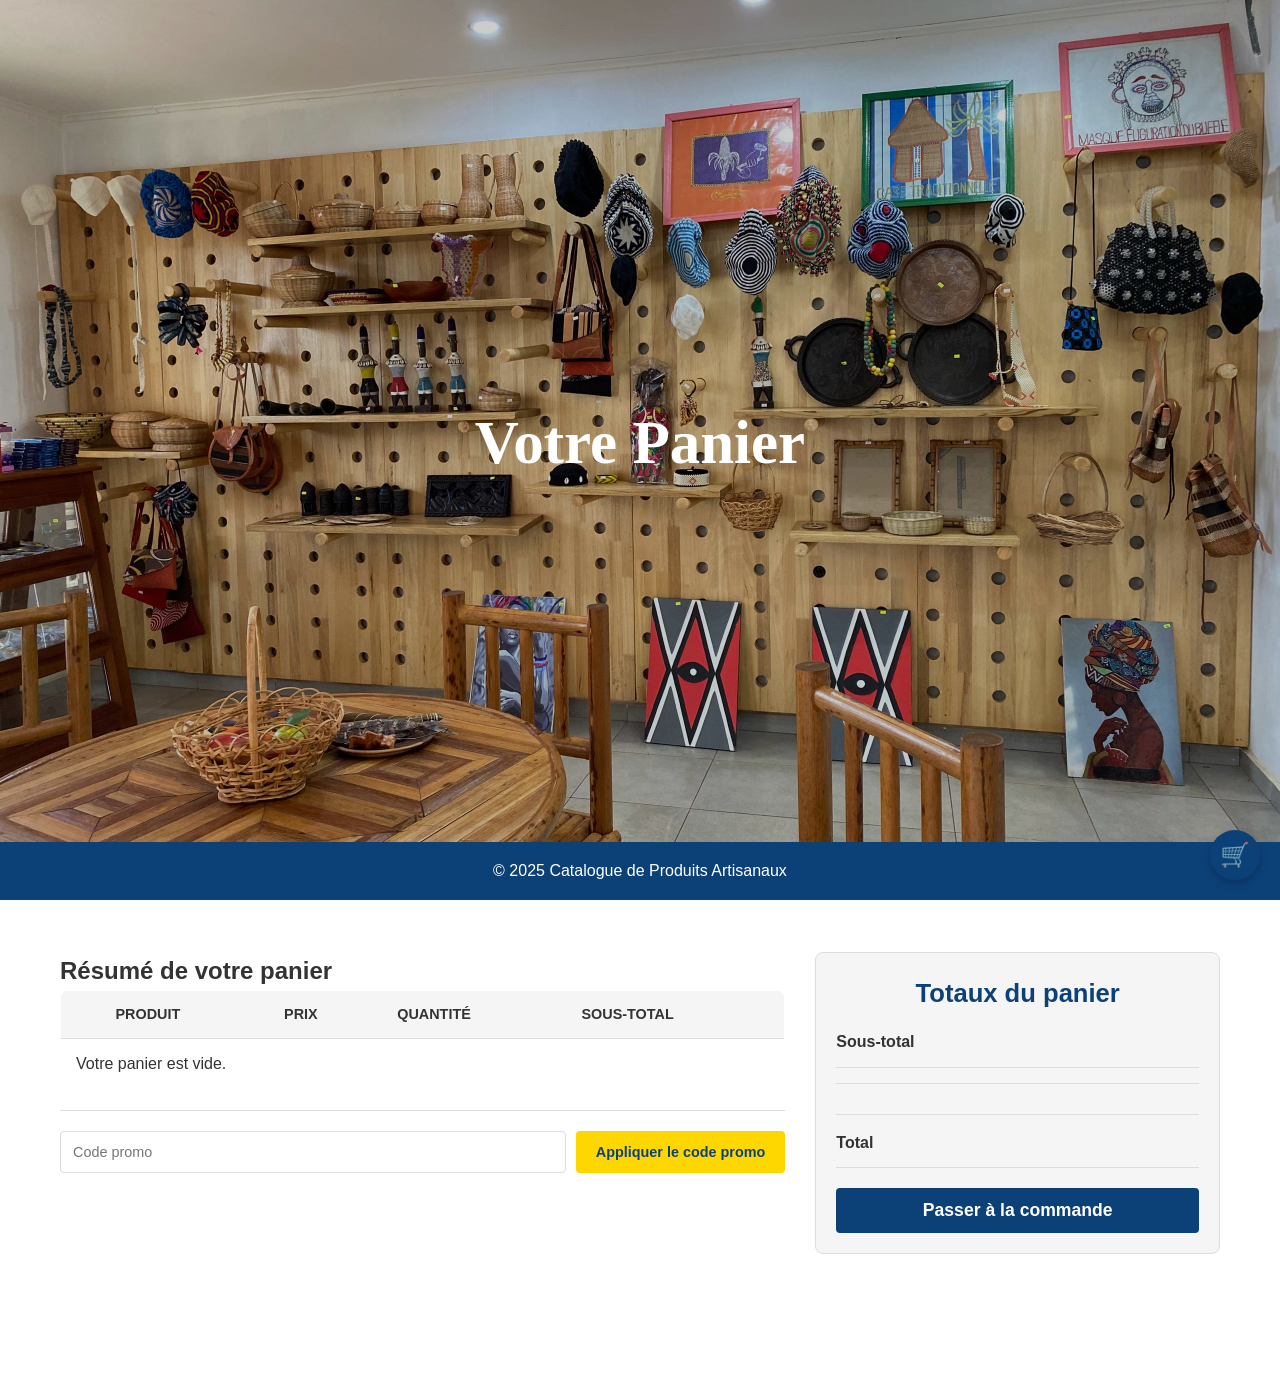
==== cart.html @ 7aca88b0 "panier done" ====
<!DOCTYPE html>
<html lang="fr">
<head>
    <meta charset="UTF-8">
    <meta name="viewport" content="width=device-width, initial-scale=1.0">
    <title>Mon Panier - Catalogue Artisanat</title>
    <link rel="stylesheet" href="styles.css">
</head>
<body>
    <header class="hero-section">
        <div class="hero-overlay"></div>
        <div class="hero-content">
            <h1>Votre Panier</h1>
        </div>
    </header>

    <main class="main-content-wrapper">
        <!-- Initial Cart View -->
        <section id="initial-cart-view" class="cart-page-container">
            <div class="cart-items-section">
                <h2>Résumé de votre panier</h2>
                <table class="cart-items-table">
                    <thead>
                        <tr>
                            <th></th> <!-- For remove button -->
                            <th>Produit</th>
                            <th>Prix</th>
                            <th>Quantité</th>
                            <th>Sous-total</th>
                        </tr>
                    </thead>
                    <tbody id="cart-items-body">
                        <!-- Cart items will be loaded here by JS -->
                    </tbody>
                </table>
                <div class="promo-code">
                    <input type="text" id="promo-code" placeholder="Code promo">
                    <button class="button">Appliquer le code promo</button>
                </div>
            </div>

            <div class="cart-totals-section">
                <h2>Totaux du panier</h2>
                <div class="cart-totals-content">
                    <div class="cart-subtotal">
                        <span>Sous-total</span>
                        <span id="cart-subtotal"></span>
                    </div>
                    <div class="cart-delivery-info">
                        <!-- Delivery cost will be shown here based on selection in the next step -->
                    </div>
                    <div class="cart-total-amount">
                        <span>Total</span>
                        <span id="cart-total-amount"></span>
                    </div>
                    <button class="button primary-button" id="checkout-button">Passer à la commande</button>
                </div>
            </div>
        </section>

        <!-- Checkout View (Initially Hidden) -->
        <section id="checkout-view" style="display: none;" class="checkout-page-container">
            <div class="checkout-left-column">
                 <section class="client-info-section">
                    <h2>Vos informations</h2>
                    <form id="client-info-form" novalidate>
                        <div class="form-group">
                            <label for="full-name">Nom complet:</label>
                            <input type="text" id="full-name" name="fullName" required 
                                   pattern="[A-Za-zÀ-ÿ\s-]+" 
                                   title="Veuillez entrer un nom valide (lettres, espaces et tirets uniquement)">
                        </div>
                        <div class="form-group">
                            <label for="email">Email:</label>
                            <input type="email" id="email" name="email" required
                                   pattern="[a-z0-9._%+-]+@[a-z0-9.-]+\.[a-z]{2,}$"
                                   title="Veuillez entrer une adresse email valide">
                        </div>
                        <div class="form-group">
                            <label for="phone">Téléphone:</label>
                            <input type="tel" id="phone" name="phone" required
                                   pattern="[0-9]{10}"
                                   title="Veuillez entrer un numéro de téléphone valide (10 chiffres)">
                        </div>
                        <div class="form-group">
                            <label for="address">Adresse de livraison:</label>
                            <textarea id="address" name="address" required
                                      minlength="10"
                                      title="Veuillez entrer une adresse complète"></textarea>
                        </div>
                       
                    </form>
                </section>

                <section class="delivery-payment-section">
                     <div class="delivery-method-section">
                         <h2>Mode de livraison</h2>
                         <div class="delivery-options" id="checkout-delivery-options">
                             <!-- Delivery options will be loaded here by JS -->
                         </div>
                     </div>

                     <div class="payment-method-section">
                         <h2>Mode de paiement</h2>
                          <div class="payment-options" id="checkout-payment-options">
                              <!-- Payment options will be loaded here by JS -->
                          </div>
                     </div>
                 </section>

                 <button type="submit" class="button primary-button" id="confirm-order-button">Procéder à la facturation</button>

            </div>

            <div class="checkout-right-column">
                <section class="order-summary-recap">
                    <h2>Récapitulatif de la commande</h2>
                    <div id="order-summary-items">
                        <!-- Cart items recap will be loaded here by JS -->
                    </div>
                     <div class="order-summary-totals">
                         <!-- Totals recap (Subtotal, Delivery, Total) will be loaded here by JS -->
                     </div>
                </section>
            </div>
        </section>
    </main>

    <div class="floating-cart">
        <span class="cart-icon">🛒</span>
    </div>

    <footer>
        <p>&copy; 2025 Catalogue de Produits Artisanaux</p>
    </footer>

    <script src="data.js"></script> <!-- Need product data to display details in cart -->
    <script src="cart-logic.js"></script> <!-- Core cart logic -->
    <script src="cart.js"></script> <!-- Page specific script -->
    <script>
        document.addEventListener('DOMContentLoaded', function() {
            const clientInfoForm = document.getElementById('client-info-form');
            const confirmOrderButton = document.getElementById('confirm-order-button');
            
            // Initially disable the confirm order button
            if (confirmOrderButton) {
                confirmOrderButton.disabled = true;
            }

            // Function to validate the form
            function validateForm() {
                const form = clientInfoForm;
                const inputs = form.querySelectorAll('input, textarea');
                let isValid = true;

                inputs.forEach(input => {
                    if (input.hasAttribute('required')) {
                        if (!input.value.trim()) {
                            isValid = false;
                            input.classList.add('invalid');
                        } else {
                            input.classList.remove('invalid');
                        }

                        // Check pattern if it exists
                        if (input.hasAttribute('pattern')) {
                            const pattern = new RegExp(input.getAttribute('pattern'));
                            if (!pattern.test(input.value)) {
                                isValid = false;
                                input.classList.add('invalid');
                            }
                        }

                        // Check minlength for textarea
                        if (input.tagName === 'TEXTAREA' && input.hasAttribute('minlength')) {
                            if (input.value.length < parseInt(input.getAttribute('minlength'))) {
                                isValid = false;
                                input.classList.add('invalid');
                            }
                        }
                    }
                });

                // Enable/disable confirm order button based on validation
                if (confirmOrderButton) {
                    confirmOrderButton.disabled = !isValid;
                }

                return isValid;
            }

            // Add input event listeners to all form fields
            const formInputs = clientInfoForm.querySelectorAll('input, textarea');
            formInputs.forEach(input => {
                input.addEventListener('input', validateForm);
                input.addEventListener('blur', validateForm);
            });

            // Handle form submission
            clientInfoForm.addEventListener('submit', function(e) {
                e.preventDefault();
                
                if (validateForm()) {
                    // Store form data in localStorage or proceed with payment
                    const formData = new FormData(clientInfoForm);
                    const formDataObj = {};
                    formData.forEach((value, key) => {
                        formDataObj[key] = value;
                    });
                    localStorage.setItem('clientInfo', JSON.stringify(formDataObj));
                    
                    // Enable the confirm order button
                    if (confirmOrderButton) {
                        confirmOrderButton.disabled = false;
                    }
                    
                    // Scroll to payment section
                    document.querySelector('.delivery-payment-section').scrollIntoView({ 
                        behavior: 'smooth' 
                    });
                } else {
                    alert('Veuillez remplir correctement tous les champs requis.');
                }
            });
        });
    </script>
</body>
</html>
---- styles.css ----
:root {
    --primary-color: #0C4178;
    --accent-color: #FFD700;
    --text-color: #333;
    --background-color: #fff;
    --light-grey: #f5f5f5;
    --border-color: #ddd;
    --card-padding: 10px;
    --sidebar-width: 250px;
}

* {
    margin: 0;
    padding: 0;
    box-sizing: border-box;
}

body {
    font-family: Arial, sans-serif;
    line-height: 1.6;
    color: var(--text-color);
    background-color: var(--background-color);
    padding-bottom: 80px; /* More space for the floating cart */
}

header {
    background-color: var(--primary-color);
    color: white;
    padding: 1rem;
    text-align: center;
}

nav ul {
    list-style: none;
    padding: 1rem 0;
}

nav ul li a {
    color: white;
    text-decoration: none;
    padding: 0.5rem 1rem;
    border-radius: 4px;
}

nav ul li a.active {
    background-color: var(--accent-color);
    color: var(--primary-color);
}

.hero-section {
    position: relative;
    height: 100vh; /* Adjust as needed */
    background: url('images/WhatsApp Image 2025-06-03 à 16.12.06_a63fba05.jpg') no-repeat center center/cover;
    color: white;
    text-align: center;
    display: flex;
    flex-direction: column;
    justify-content: center;
    align-items: center;
    
}

.hero-overlay {
    position: absolute;
    top: 0;
    left: 0;
    width: 100%;
    height: 100%;
    background-color: rgba(0, 0, 0, 0.2); /* Dark overlay */
}

.hero-content {
    position: relative;
    z-index: 1;
}

.hero-content h1 {
    font-family: Fredoka;
    font-weight: 700;
    font-size: 61px;
    line-height: 61px;
    margin-bottom: 1rem;
}

.section-title {
    text-align: center;
    font-size: 61px;
    font-weight: 400;
    font-family: Fredoka;
    text-transform: normal;
    margin-bottom: 30px;
    color: black;
    position: relative;
    line-height: 61px;
}

.title_bold {
    position: relative;
    display: inline-block;
    font-weight: 700 !important;
}
.main-content-wrapper {
    display: flex;
    max-width: 1400px; /* Increased max-width */
    margin: 0 auto;
    padding: 0 20px; /* Add some horizontal padding */
}
.sidebar {
    width: var(--sidebar-width);
    flex-shrink: 0;
    padding: 2rem 0;
    border-right: 1px solid var(--border-color); /* Separator line */
}

.sidebar-nav h2 {
    color: var(--primary-color);
    margin-top: 0;
    padding: 0 20px; /* Match main content padding */
}

.sidebar-nav ul {
    list-style: none;
    padding: 0;
}

.sidebar-nav li a {
    display: block;
    padding: 10px 20px; /* Padding for clickable area */
    text-decoration: none;
    color: var(--text-color);
    transition: background-color 0.2s, color 0.2s;
}

.sidebar-nav li a:hover {
    background-color: var(--light-grey);
}

.sidebar-nav li a.active {
     background-color: var(--primary-color);
     color: white;
     font-weight: bold;
}

.sidebar-nav ul ul {
    padding-left: 20px; /* Indent subcategories */
    border-left: 2px solid var(--accent-color); /* Accent color for subcategories */
    margin-top: 5px;
    margin-bottom: 5px;
}

.sidebar-nav ul ul li a {
    padding: 8px 15px; /* Adjusted padding for subcategories */
    font-size: 0.9rem;
}

.sidebar-nav ul ul li a:hover {
     background-color: var(--accent-color);
     color: var(--primary-color);
}

.sidebar-nav ul ul li a.active {
    background-color: var(--accent-color);
    color: var(--primary-color);
    font-weight: bold;
}

.main-product-area {
    flex-grow: 1;
    padding-left: 2rem; /* Space between sidebar and content */
}

.description-section {
    text-align: center;
    padding: 2rem 0; /* Adjusted padding */
    background-color: var(--light-grey);
    margin-bottom: 2rem; /* Space below description */
}

.products-section {
    padding: 0; /* Remove padding, handled by main-product-area */
    max-width: none; /* Remove max-width */
    margin: 0; /* Remove margin */
}

.product-list {
    display: grid;
    grid-template-columns: repeat(auto-fill, minmax(220px, 1fr)); /* Adjusted min width and gap */
    gap: 15px; /* Reduced gap */
    list-style: none;
    padding: 0;
}

.product-card {
    background-color: white;
    border: 1px solid var(--border-color); /* Add a subtle border */
    border-radius: 4px; /* Slightly smaller border-radius */
    box-shadow: 0 1px 3px rgba(0,0,0,0.05); /* More subtle shadow */
    overflow: hidden;
    display: flex;
    flex-direction: column;
    transition: transform 0.3s ease-in-out, box-shadow 0.3s ease-in-out; /* Smooth transition for hover */
    cursor: pointer; /* Indicate it's clickable */
}

.product-card:hover {
    transform: translateY(-5px); /* Lift effect */
    box-shadow: 0 5px 15px rgba(0,0,0,0.1); /* More prominent shadow on hover */
}

.product-card img {
    width: 100%;
    height: 250px; /* Slightly taller images */
    object-fit: cover; /* Cover the area */
    border-bottom: 1px solid var(--border-color); /* Separator line below image */
}

.product-card-content {
    padding: var(--card-padding);
    flex-grow: 1;
    display: flex;
    flex-direction: column;
}

.product-card-content h3 {
    margin-top: 0;
    margin-bottom: 5px; /* Reduced space below title */
    color: var(--text-color); /* Product name color */
    font-size: 1rem; /* Slightly smaller title font size */
    font-weight: normal; /* Normal font weight for title */
}

.product-card-actions {
    display: flex;
    justify-content: space-between; /* Distribute space */
    align-items: center;
    margin-top: auto; /* Push actions to the bottom */
    padding-top: var(--card-padding); /* Space above actions */
     border-top: 1px solid var(--border-color); /* Separator line above actions */
}

.product-price {
    background-color: var(--primary-color);
    color: white;
    border-radius: 50%;
    width: 50px; /* Size of the circle */
    height: 50px; /* Size of the circle */
    display: flex;
    justify-content: center;
    align-items: center;
    font-weight: bold;
    font-size: 0.8rem; /* Font size inside circle */
    flex-shrink: 0; /* Prevent shrinking */
}

.product-price span {
    text-align: center;
    padding: 5px; /* Padding inside the circle */
}

.button {
    background-color: var(--accent-color);
    color: var(--primary-color);
    border: none;
    padding: 0.6rem 1rem; /* Adjusted padding */
    border-radius: 4px;
    cursor: pointer;
    font-weight: bold;
    transition: background-color 0.2s;
    font-size: 0.9rem; /* Adjusted font size */
}

.button:hover {
    background-color: #e6c200; /* A specific hover color for yellow */
}

.view-more-link {
    text-decoration: none;
    color: var(--primary-color);
    font-weight: bold;
    transition: color 0.2s;
    font-size: 0.9rem; /* Adjusted font size */
}

.view-more-link:hover {
    color: #083358; /* A specific hover color for blue */
}

.floating-cart {
    position: fixed; /* Use fixed positioning for the floating element */
    bottom: 20px;
    right: 20px;
    background-color: var(--accent-color);
    color: var(--primary-color);
    width: 60px;
    height: 60px;
    border-radius: 50%;
    display: flex;
    justify-content: center;
    align-items: center;
    font-size: 1.8rem;
    box-shadow: 0 4px 8px rgba(0,0,0,0.2);
    cursor: pointer;
    transition: background-color 0.3s ease;
    z-index: 1000;
    position: relative; /* Set to relative positioning for the badge\'s absolute positioning */
}

.floating-cart::after {
    content: attr(data-items); /* Display the number of items */
    position: absolute;
    top: -5px; /* Adjust position as needed */
    right: -5px; /* Adjust position as needed */
    background-color: red; /* Badge background color */
    color: white; /* Badge text color */
    border-radius: 50%;
    padding: 5px 8px; /* Adjust padding as needed */
    font-size: 0.8rem;
    font-weight: bold;
    display: none; /* Hide by default */
    transition: transform 0.3s ease-in-out, opacity 0.3s ease-in-out;
    transform: scale(0.8); /* Start smaller */
    opacity: 0; /* Start invisible */
    text-align: center;
    line-height: 1; /* Adjust line height for vertical centering if needed */
    min-width: 20px; /* Ensure minimum width for single digits */
}

.floating-cart.has-items::after {
    display: block; /* Show when cart has items */
    transform: scale(1); /* Scale to normal size */
    opacity: 1; /* Make visible */
}

@keyframes pulse {
    0% { transform: scale(1); }
    50% { transform: scale(1.1); }
    100% { transform: scale(1); }
}

.floating-cart.bounce {
    animation: pulse 0.5s ease;
}

.floating-cart {
    position: fixed;
    bottom: 20px;
    right: 20px;
    background-color: var(--primary-color);
    color: white; /* Icon color */
    width: 50px; /* Size of the icon container */
    height: 50px; /* Size of the icon container */
    border-radius: 50%; /* Make it round */
    display: flex;
    justify-content: center;
    align-items: center;
    box-shadow: 0 4px 8px rgba(0,0,0,0.2);
    cursor: pointer;
    z-index: 1000;
    font-size: 1.5rem; /* Icon size */
    transition: transform 0.3s ease-in-out, box-shadow 0.3s ease-in-out;
     /* Shining effect - adjust as needed */
    animation: pulse 2s infinite;
}

.floating-cart:hover {
    transform: scale(1.1); /* Slightly enlarge on hover */
    box-shadow: 0 6px 12px rgba(0,0,0,0.3);
}

@keyframes pulse {
    0% { box-shadow: 0 0 0 0 rgba(12, 65, 120, 0.4); }
    70% { box-shadow: 0 0 0 15px rgba(12, 65, 120, 0); }
    100% { box-shadow: 0 0 0 0 rgba(12, 65, 120, 0); }
}

footer {
    background-color: var(--primary-color);
    color: white;
    text-align: center;
    padding: 1rem;
    position: fixed;
    bottom: 0;
    width: 100%;
    z-index: 500;
}

.product-preview {
    display: flex;
    align-items: center;
    gap: 1rem;
}

.product-preview img {
    border-radius: 4px;
    box-shadow: 0 2px 4px rgba(0,0,0,0.1);
}

.product-info-preview {
    flex: 1;
}

.product-info-preview h3 {
    margin: 0;
    color: var(--primary-color);
}

.product-info-preview p {
    margin: 0.5rem 0 0;
}

.product-image {
    background-color: #f5f5f5;
    padding: 1rem;
    border-radius: 8px;
    display: flex;
    align-items: center;
    justify-content: center;
}

.product-image img {
    border-radius: 4px;
    box-shadow: 0 2px 4px rgba(0,0,0,0.1);
} 
/* --- Cart Page Styles --- */
.cart-page-container {
    display: flex;
    flex-wrap: wrap; /* Allow wrapping on smaller screens */
    gap: 2rem; /* Space between sections */
    padding: 2rem 0;
}

.cart-items-section {
    flex: 2; /* Take up more space */
    min-width: 300px; /* Ensure it doesn't get too small */
}

.cart-items-table {
    width: 100%;
    border-collapse: collapse; /* Remove space between borders */
    margin-bottom: 1rem; /* Space below the table */
}

.cart-items-table th,
.cart-items-table td {
    border-bottom: 1px solid var(--border-color); /* Separator line */
    padding: 10px;
    text-align: left;
}

.cart-items-table th {
    background-color: var(--light-grey);
    font-weight: bold;
}

.cart-item-info {
    display: flex;
    align-items: center;
}

.cart-item-image {
    width: 50px; /* Adjust size as needed */
    height: 50px; /* Adjust size as needed */
    object-fit: cover;
    margin-right: 10px;
    border-radius: 4px; /* Optional: subtle border-radius */
}

.quantity-selector {
    width: 50px; /* Adjust width as needed */
    padding: 5px;
    text-align: center;
    border: 1px solid var(--border-color);
    border-radius: 4px;
}

.remove-item-button {
    background-color: transparent; /* No background */
    border: none;
    color: red; /* Red color for close icon */
    font-size: 1.2rem; /* Adjust size */
    cursor: pointer;
    padding: 0;
    margin: 0;
    transition: color 0.2s ease;
}

.remove-item-button:hover {
    color: darkred;
}

.promo-code {
    display: flex;
    gap: 10px;
    margin-top: 1rem;
}

.promo-code input[type="text"] {
    flex-grow: 1;
    padding: 10px;
    border: 1px solid var(--border-color);
    border-radius: 4px;
}

.promo-code .button {
    /* Styles from existing button class */
    padding: 10px 15px;
}

.cart-totals-section {
    flex: 1; /* Take up less space than items */
    min-width: 250px; /* Ensure it has a minimum width */
    border: 1px solid var(--border-color);
    border-radius: 4px;
    padding: 1.5rem;
    background-color: var(--light-grey);
}

.cart-totals-section h2 {
    margin-top: 0;
    margin-bottom: 1rem;
    color: var(--primary-color);
    font-size: 1.5rem; /* Adjust font size */
}

.cart-totals-content > div {
    display: flex;
    justify-content: space-between;
    margin-bottom: 10px; /* Space between lines */
}

.cart-totals-content span {
    font-weight: bold;
}

.cart-delivery-info {
    font-size: 0.9rem; /* Smaller font size for delivery details */
    color: #555; /* Slightly muted color */
    margin-top: 15px; /* Space above delivery info */
    padding-top: 15px; /* Space below the line */
    border-top: 1px solid var(--border-color); /* Separator line */
    flex-direction: column; /* Stack delivery lines */
}

.cart-total-amount {
    font-size: 1.2rem; /* Larger font size for total */
    margin-top: 15px; /* Space above total */
    padding-top: 15px; /* Space below the line */
    border-top: 1px solid var(--border-color); /* Separator line */
}

.cart-totals-section .primary-button {
    display: block; /* Make button full width */
    width: 100%;
    margin-top: 1.5rem; /* Space above the button */
    text-align: center;
    /* Inherits other button styles */
}
/* --- Cart Page Layout --- */
.main-content-wrapper {
    max-width: 1200px; /* Adjust max-width for better spacing */
    margin: 20px auto; /* Center the content and add vertical margin */
    padding: 0 20px;
    display: flex;
    flex-wrap: wrap;
    gap: 30px; /* Increase space between sections */
}

.cart-page-container {
    display: flex;
    flex-wrap: wrap;
    gap: 30px; /* Space between cart items and totals */
    width: 100%; /* Ensure container takes full width */
}


.cart-items-section {
    flex: 2; /* Cart items section takes up more space */
    min-width: 300px; /* Ensure responsiveness */
}

.cart-totals-section {
    flex: 1; /* Cart totals section takes up less space */
    min-width: 280px; /* Ensure responsiveness */
    border: 1px solid var(--border-color);
    border-radius: 8px; /* Slightly more rounded corners */
    padding: 20px; /* More padding inside the box */
    background-color: var(--light-grey); /* Light background */
    height: fit-content; /* Adjust height to content */
}

/* --- Cart Items Table --- */
.cart-items-table {
    width: 100%;
    border-collapse: collapse;
    margin-bottom: 20px; /* More space below the table */
    border: 1px solid var(--border-color); /* Add border around the table */
    border-radius: 8px;
    overflow: hidden; /* Hide overflow for rounded corners */
}

.cart-items-table thead {
    background-color: #f0f0f0; /* Slightly darker header background */
}

.cart-items-table th,
.cart-items-table td {
    padding: 12px 15px; /* More padding */
    text-align: left;
    border-bottom: 1px solid var(--border-color);
}

.cart-items-table th:first-child {
    width: 40px; /* Adjust width for remove button column */
    padding-left: 15px;
    padding-right: 0;
}

.cart-items-table td:first-child {
     padding-left: 15px;
     padding-right: 0;
}


.cart-items-table th {
    font-weight: bold;
    color: var(--text-color);
    font-size: 0.9rem;
    text-transform: uppercase;
}

.cart-items-table tbody tr:last-child td {
    border-bottom: none; /* No border for the last row */
}

.cart-item-info {
    display: flex;
    align-items: center;
    gap: 15px; /* Space between image and text */
}

.cart-item-image {
    width: 40px; /* Larger image */
    height: 40px; /* Larger image */
    object-fit: cover;
    margin-right: 10px;
    border-radius: 4px;
}

.cart-item-info h3 {
    margin: 0 0 5px 0; /* Adjust margin */
    font-size: 1rem;
    color: var(--primary-color);
}

.cart-item-info p {
    margin: 0;
    font-size: 0.85rem;
    color: #555;
}

.quantity-selector {
    width: 60px; /* Wider input */
    padding: 8px; /* More padding */
    text-align: center;
    border: 1px solid var(--border-color);
    border-radius: 4px;
    font-size: 0.9rem;
}

.remove-item-button {
    background-color: transparent;
    border: none;
    color: red;
    font-size: 1.5rem; /* Larger icon */
    cursor: pointer;
    padding: 0;
    margin: 0;
    transition: color 0.2s ease;
    line-height: 1; /* Center the 'x' vertically */
}

.remove-item-button:hover {
    color: darkred;
}

.promo-code {
    display: flex;
    gap: 10px;
    margin-top: 20px; /* More space above */
    padding-top: 20px; /* Space below the line */
    border-top: 1px solid var(--border-color); /* Separator line */
}

.promo-code input[type="text"] {
    flex-grow: 1;
    padding: 12px; /* More padding */
    border: 1px solid var(--border-color);
    border-radius: 4px;
    font-size: 0.9rem;
}

.promo-code .button {
    background-color: var(--accent-color);
    color: var(--primary-color);
    border: none;
    border-radius: 4px;
    padding: 12px 20px; /* More padding */
    cursor: pointer;
    font-size: 0.9rem;
    font-weight: bold;
    transition: background-color 0.3s ease;
}

.promo-code .button:hover {
    background-color: darken(var(--accent-color), 10%); /* Darken on hover - requires a preprocessor or replace with a specific color */
    /* Using a specific color for standard CSS */
     background-color: #e6c300;
}


/* --- Cart Totals Section --- */
.cart-totals-section h2 {
    margin-top: 0;
    margin-bottom: 15px; /* Space below title */
    color: var(--primary-color);
    font-size: 1.6rem; /* Slightly larger title */
    text-align: center; /* Center the title */
}

.cart-totals-content > div {
    display: flex;
    justify-content: space-between;
    margin-bottom: 12px; /* Space between lines */
    font-size: 1rem;
}

.cart-subtotal span:last-child,
.cart-total-amount span:last-child {
    font-weight: normal; /* Make the amount normal weight */
    color: var(--text-color);
}

.cart-subtotal,
.cart-total-amount {
     padding-bottom: 12px;
     border-bottom: 1px solid var(--border-color);
}

.cart-delivery-info {
    font-size: 0.95rem;
    color: #555;
    margin-top: 15px;
    padding-top: 15px;
    border-top: 1px solid var(--border-color);
    flex-direction: column;
    gap: 8px; /* Space between delivery lines */
}

.cart-total-amount {
    font-size: 1.3rem; /* Larger font size for total */
    font-weight: bold;
    margin-top: 15px;
    padding-top: 15px;
    border-top: 1px solid var(--border-color);
}

.cart-totals-section .primary-button {
    display: block;
    width: 100%;
    margin-top: 20px; /* Space above the button */
    padding: 12px; /* More padding */
    background-color: var(--primary-color);
    color: white;
    border: none;
    border-radius: 4px;
    cursor: pointer;
    font-size: 1.1rem;
    font-weight: bold;
    transition: background-color 0.3s ease;
    text-align: center;
    text-decoration: none; /* Ensure no underline if it's an <a> tag */
}

.cart-totals-section .primary-button:hover {
    background-color: darken(var(--primary-color), 10%); /* Requires a preprocessor or replace with a specific color */
    /* Using a specific color for standard CSS */
    background-color: #092f5a;
}

.order-summary-items ul {
    list-style: none;
    padding: 0;
}

.recap-item{
    border-bottom: 1px solid var(--border-color);
    border-radius: 25px;
    padding: 10px;
}

.recap-item-info{
    display: flex;
    align-items: center;
    gap: 10px;

    border-radius: 25px;
    padding: 10px;
}

.recap-item-image{
    width: 40px;
    height: 40px;
    object-fit: cover;
}
/* --- Responsive Adjustments --- */
@media (max-width: 768px) {
    .main-content-wrapper {
        flex-direction: column;
        padding: 0 10px;
    }

    .cart-page-container {
         flex-direction: column;
    }

    .cart-items-section,
    .cart-totals-section {
        flex: none; /* Remove flex grow */
        width: 100%; /* Full width on small screens */
        min-width: 0;
    }

    .cart-items-table th,
    .cart-items-table td {
        padding: 8px; /* Reduce padding on smaller screens */
        font-size: 0.9rem;
    }

     .cart-item-image {
        width: 40px;
        height: 40px;
     }

     .cart-item-info h3 {
         font-size: 0.9rem;
     }
}

.main-content-wrapper {
    max-width: 1200px; /* Adjust max-width for better spacing */
    margin: 20px auto; /* Center the content and add vertical margin */
    padding: 0 20px;
    display: flex;
    flex-wrap: wrap;
    gap: 30px; /* Increase space between sections */
}

.cart-page-container {
    display: flex;
    flex-wrap: wrap;
    gap: 30px; /* Space between cart items and totals */
    width: 100%; /* Ensure container takes full width */
}


.cart-items-section {
    flex: 2; /* Cart items section takes up more space */
    min-width: 300px; /* Ensure responsiveness */
}

.cart-totals-section {
    flex: 1; /* Cart totals section takes up less space */
    min-width: 280px; /* Ensure responsiveness */
    border: 1px solid var(--border-color);
    border-radius: 8px; /* Slightly more rounded corners */
    padding: 20px; /* More padding inside the box */
    background-color: var(--light-grey); /* Light background */
    height: fit-content; /* Adjust height to content */
}

/* --- Cart Items Table --- */
.cart-items-table {
    width: 100%;
    border-collapse: collapse;
    margin-bottom: 20px; /* More space below the table */
    border: 1px solid var(--border-color); /* Add border around the table */
    border-radius: 8px;
    overflow: hidden; /* Hide overflow for rounded corners */
}

.cart-items-table thead {
    background-color: #f0f0f0; /* Slightly darker header background */
}

.cart-items-table th,
.cart-items-table td {
    padding: 12px 15px; /* More padding */
    text-align: left;
    border-bottom: 1px solid var(--border-color);
}

.cart-items-table th:first-child {
    width: 40px; /* Adjust width for remove button column */
    padding-left: 15px;
    padding-right: 0;
}

.cart-items-table td:first-child {
     padding-left: 15px;
     padding-right: 0;
}


.cart-items-table th {
    font-weight: bold;
    color: var(--text-color);
    font-size: 0.9rem;
    text-transform: uppercase;
}

.cart-items-table tbody tr:last-child td {
    border-bottom: none; /* No border for the last row */
}

.cart-item-info {
    display: flex; /* Use flexbox to align image and text */
    align-items: center; /* Vertically center items */
    gap: 15px; /* Space between image and text */
}

.cart-item-image {
    width: 60px; /* Control image width */
    height: 60px; /* Control image height */
    object-fit: cover; /* Crop image to fit */
    border-radius: 4px; /* Optional: subtle border-radius */
    flex-shrink: 0; /* Prevent image from shrinking */
}

.cart-item-info > div {
    flex-grow: 1; /* Allow text content to take available space */
}


.quantity-selector {
    width: 60px; /* Wider input */
    padding: 8px; /* More padding */
    text-align: center;
    border: 1px solid var(--border-color);
    border-radius: 4px;
    font-size: 0.9rem;
}

.remove-item-button {
    background-color: transparent;
    border: none;
    color: red;
    font-size: 1.5rem; /* Larger icon */
    cursor: pointer;
    padding: 0;
    margin: 0;
    transition: color 0.2s ease;
    line-height: 1; /* Center the 'x' vertically */
}

.remove-item-button:hover {
    color: darkred;
}

.promo-code {
    display: flex;
    gap: 10px;
    margin-top: 20px; /* More space above */
    padding-top: 20px; /* Space below the line */
    border-top: 1px solid var(--border-color); /* Separator line */
}

.promo-code input[type="text"] {
    flex-grow: 1;
    padding: 12px; /* More padding */
    border: 1px solid var(--border-color);
    border-radius: 4px;
    font-size: 0.9rem;
}

.promo-code .button {
    background-color: var(--accent-color);
    color: var(--primary-color);
    border: none;
    border-radius: 4px;
    padding: 12px 20px; /* More padding */
    cursor: pointer;
    font-size: 0.9rem;
    font-weight: bold;
    transition: background-color 0.3s ease;
}

.promo-code .button:hover {
    /* Using a specific color for standard CSS */
     background-color: #e6c300;
}


/* --- Cart Totals Section --- */
.cart-totals-section h2 {
    margin-top: 0;
    margin-bottom: 15px; /* Space below title */
    color: var(--primary-color);
    font-size: 1.6rem; /* Slightly larger title */
    text-align: center; /* Center the title */
}

.cart-totals-content > div {
    display: flex;
    justify-content: space-between;
    margin-bottom: 12px; /* Space between lines */
    font-size: 1rem;
}

.cart-subtotal span:last-child,
.cart-total-amount span:last-child {
    font-weight: normal; /* Make the amount normal weight */
    color: var(--text-color);
}

.cart-subtotal,
.cart-total-amount {
     padding-bottom: 12px;
     border-bottom: 1px solid var(--border-color);
}

.cart-delivery-info {
    font-size: 0.95rem;
    color: #555;
    margin-top: 15px;
    padding-top: 15px;
    border-top: 1px solid var(--border-color);
    flex-direction: column;
    gap: 8px; /* Space between delivery lines */
}

.cart-total-amount {
    font-size: 1.3rem; /* Larger font size for total */
    font-weight: bold;
    margin-top: 15px;
    padding-top: 15px;
    border-top: 1px solid var(--border-color);
}

.cart-totals-section .primary-button {
    display: block;
    width: 100%;
    margin-top: 20px; /* Space above the button */
    padding: 12px; /* More padding */
    background-color: var(--primary-color);
    color: white;
    border: none;
    border-radius: 4px;
    cursor: pointer;
    font-size: 1.1rem;
    font-weight: bold;
    transition: background-color 0.3s ease;
    text-align: center;
    text-decoration: none; /* Ensure no underline if it's an <a> tag */
}

.cart-totals-section .primary-button:hover {
    /* Using a specific color for standard CSS */
    background-color: #092f5a;
}

/* --- Checkout View Styles --- */
.checkout-page-container {
    display: flex;
    flex-wrap: wrap;
    gap: 30px; /* Space between columns */
    padding: 2rem 0;
    width: 100%;
}

.checkout-left-column {
    flex: 2; /* Takes more space */
    min-width: 300px;
}

.checkout-right-column {
    flex: 1; /* Takes less space */
    min-width: 280px;
}

.client-info-section,
.delivery-payment-section,
.order-summary-recap {
    border: 1px solid var(--border-color);
    border-radius: 8px;
    padding: 20px;
    margin-bottom: 20px; /* Space between sections */
    background-color: var(--light-grey);
}

.client-info-section h2,
.delivery-payment-section h2,
.order-summary-recap h2 {
    color: var(--primary-color);
    margin-top: 0;
    margin-bottom: 15px;
    font-size: 1.6rem;
    text-align: center;
}

.form-group {
    margin-bottom: 15px;
}

.form-group label {
    display: block;
    margin-bottom: 5px;
    font-weight: bold;
    color: var(--text-color);
}

.form-group input[type="text"],
.form-group input[type="email"],
.form-group input[type="tel"],
.form-group textarea {
    width: 100%;
    padding: 10px;
    border: 1px solid var(--border-color);
    border-radius: 4px;
    font-size: 1rem;
}

.delivery-options,
.payment-options {
    margin-top: 15px;
}

.delivery-option,
.payment-option {
    margin-bottom: 10px;
    padding: 10px;
    border: 1px solid var(--border-color);
    border-radius: 4px;
    background-color: white; /* White background for options */
    cursor: pointer;
}

.delivery-option label,
.payment-option label {
    font-weight: normal;
    margin-bottom: 0;
    cursor: pointer;
}

.delivery-description,
.payment-instruction {
    font-size: 0.85rem;
    color: #555;
    margin-top: 5px;
    margin-left: 25px; /* Indent description */
}

#confirm-order-button {
    display: block;
    width: 100%;
    padding: 12px;
    background-color: var(--primary-color);
    color: white;
    border: none;
    border-radius: 4px;
    cursor: pointer;
    font-size: 1.1rem;
    font-weight: bold;
    transition: background-color 0.3s ease;
    text-align: center;
    margin-top: 20px;
}

#confirm-order-button:hover {
     background-color: #092f5a;
}

.order-summary-recap ul {
    list-style: none;
    padding: 0;
}

.order-summary-recap ul li {
    display: flex;
    justify-content: space-between;
    align-items: center;
    margin-bottom: 10px;
    padding-bottom: 10px;
    border-bottom: 1px solid var(--border-color);
}

.order-summary-recap ul li:last-child {
    border-bottom: none;
    margin-bottom: 0;
    padding-bottom: 0;
}

.recap-item-info {
    display: flex;
    align-items: center;
    gap: 10px;
}

.recap-item-image {
    width: 40px;
    height: 40px;
    object-fit: cover;
    border-radius: 4px;
    flex-shrink: 0;
}

.order-summary-totals {
    margin-top: 20px;
    padding-top: 20px;
    border-top: 1px solid var(--border-color);
}

.order-summary-totals > div {
     display: flex;
     justify-content: space-between;
     margin-bottom: 10px;
}

.order-summary-totals span {
     font-weight: bold;
}

.order-summary-totals .cart-subtotal span:last-child,
.order-summary-totals .cart-delivery-info span:last-child,
.order-summary-totals .cart-total-amount span:last-child {
     font-weight: normal;
}

.order-summary-totals .cart-total-amount {
    font-size: 1.3rem;
    font-weight: bold;
    margin-top: 15px;
    padding-top: 15px;
    border-top: 1px solid var(--border-color);
}


/* --- Responsive Adjustments --- */
@media (max-width: 768px) {
    .main-content-wrapper {
        flex-direction: column;
        padding: 0 10px;
    }

    .cart-page-container,
    .checkout-page-container {
         flex-direction: column;
         gap: 20px; /* Reduce gap on smaller screens */
    }

    .cart-items-section,
    .cart-totals-section,
    .checkout-left-column,
    .checkout-right-column {
        flex: none; /* Remove flex grow */
        width: 100%; /* Full width on small screens */
        min-width: 0;
    }

    .cart-items-table th,
    .cart-items-table td {
        padding: 8px; /* Reduce padding on smaller screens */
        font-size: 0.9rem;
    }

     .cart-item-image,
     .recap-item-image {
        width: 40px;
        height: 40px;
     }

     .cart-item-info h3 {
         font-size: 0.9rem;
     }

     .promo-code {
         flex-direction: column;
     }

     .promo-code .button {
         width: 100%;
     }
}
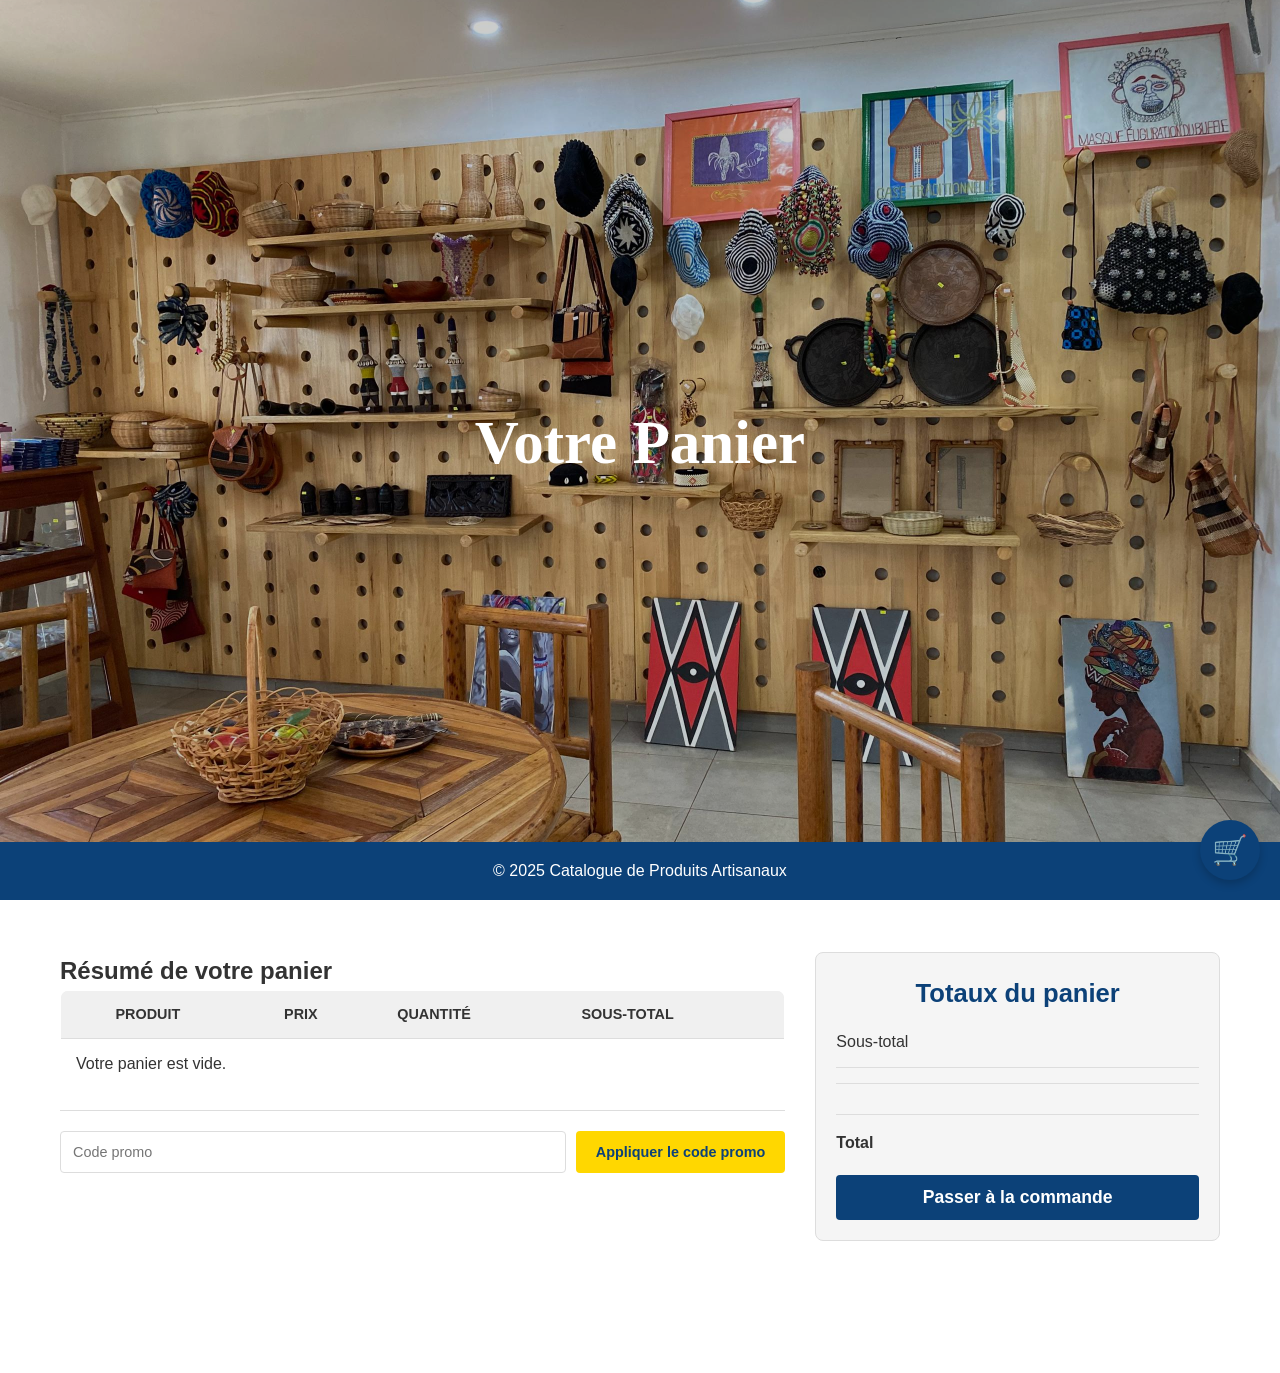
==== commit 4e18e28e: "Refactor: Optimize CSS and improve facturation UX This commit implements several UI/UX enhancements " ====
--- a/cart.html
+++ b/cart.html
@@ -69,24 +69,28 @@
                             <input type="text" id="full-name" name="fullName" required 
                                    pattern="[A-Za-zÀ-ÿ\s-]+" 
                                    title="Veuillez entrer un nom valide (lettres, espaces et tirets uniquement)">
+                            <span class="error-message"></span>
                         </div>
                         <div class="form-group">
                             <label for="email">Email:</label>
                             <input type="email" id="email" name="email" required
                                    pattern="[a-z0-9._%+-]+@[a-z0-9.-]+\.[a-z]{2,}$"
                                    title="Veuillez entrer une adresse email valide">
+                            <span class="error-message"></span>
                         </div>
                         <div class="form-group">
                             <label for="phone">Téléphone:</label>
                             <input type="tel" id="phone" name="phone" required
                                    pattern="[0-9]{10}"
                                    title="Veuillez entrer un numéro de téléphone valide (10 chiffres)">
+                            <span class="error-message"></span>
                         </div>
                         <div class="form-group">
                             <label for="address">Adresse de livraison:</label>
                             <textarea id="address" name="address" required
                                       minlength="10"
                                       title="Veuillez entrer une adresse complète"></textarea>
+                            <span class="error-message"></span>
                         </div>
                        
                     </form>
@@ -154,29 +158,42 @@
                 let isValid = true;
 
                 inputs.forEach(input => {
-                    if (input.hasAttribute('required')) {
-                        if (!input.value.trim()) {
-                            isValid = false;
-                            input.classList.add('invalid');
-                        } else {
-                            input.classList.remove('invalid');
-                        }
-
-                        // Check pattern if it exists
-                        if (input.hasAttribute('pattern')) {
-                            const pattern = new RegExp(input.getAttribute('pattern'));
-                            if (!pattern.test(input.value)) {
-                                isValid = false;
-                                input.classList.add('invalid');
-                            }
-                        }
-
-                        // Check minlength for textarea
-                        if (input.tagName === 'TEXTAREA' && input.hasAttribute('minlength')) {
-                            if (input.value.length < parseInt(input.getAttribute('minlength'))) {
-                                isValid = false;
-                                input.classList.add('invalid');
-                            }
+                    const errorMessageSpan = input.nextElementSibling;
+                    let specificMessage = "";
+                    let isFieldValid = true;
+
+                    if (input.hasAttribute('required') && !input.value.trim()) {
+                        isFieldValid = false;
+                        specificMessage = input.title || "Ce champ est requis.";
+                    }
+
+                    if (input.hasAttribute('pattern')) {
+                        const pattern = new RegExp(input.getAttribute('pattern'));
+                        if (!pattern.test(input.value)) {
+                            isFieldValid = false;
+                            specificMessage = input.title || "Format invalide.";
+                        }
+                    }
+
+                    if (input.tagName === 'TEXTAREA' && input.hasAttribute('minlength')) {
+                        if (input.value.length < parseInt(input.getAttribute('minlength'))) {
+                            isFieldValid = false;
+                            specificMessage = input.title || `Doit contenir au moins ${input.getAttribute('minlength')} caractères.`;
+                        }
+                    }
+
+                    if (!isFieldValid) {
+                        isValid = false;
+                        input.classList.add('invalid');
+                        if (errorMessageSpan && errorMessageSpan.classList.contains('error-message')) {
+                            errorMessageSpan.textContent = specificMessage;
+                            errorMessageSpan.style.display = 'block';
+                        }
+                    } else {
+                        input.classList.remove('invalid');
+                        if (errorMessageSpan && errorMessageSpan.classList.contains('error-message')) {
+                            errorMessageSpan.textContent = '';
+                            errorMessageSpan.style.display = 'none';
                         }
                     }
                 });
@@ -218,9 +235,8 @@
                     document.querySelector('.delivery-payment-section').scrollIntoView({ 
                         behavior: 'smooth' 
                     });
-                } else {
-                    alert('Veuillez remplir correctement tous les champs requis.');
                 }
+                // Removed generic alert, individual messages are now shown.
             });
         });
     </script>
--- a/styles.css
+++ b/styles.css
@@ -99,12 +99,7 @@
     display: inline-block;
     font-weight: 700 !important;
 }
-.main-content-wrapper {
-    display: flex;
-    max-width: 1400px; /* Increased max-width */
-    margin: 0 auto;
-    padding: 0 20px; /* Add some horizontal padding */
-}
+/* .main-content-wrapper - Consolidated further down under Cart Page Layout */
 .sidebar {
     width: var(--sidebar-width);
     flex-shrink: 0;
@@ -273,6 +268,10 @@
     background-color: #e6c200; /* A specific hover color for yellow */
 }
 
+.button:focus {
+    box-shadow: 0 0 5px var(--primary-color);
+}
+
 .view-more-link {
     text-decoration: none;
     color: var(--primary-color);
@@ -283,6 +282,16 @@
 
 .view-more-link:hover {
     color: #083358; /* A specific hover color for blue */
+}
+
+.view-more-link:focus {
+    box-shadow: 0 0 5px var(--primary-color);
+    outline: none; /* Remove default outline if custom shadow is used */
+}
+
+.sidebar-nav li a:focus {
+    box-shadow: 0 0 5px var(--primary-color);
+    outline: none;
 }
 
 .floating-cart {
@@ -300,9 +309,11 @@
     font-size: 1.8rem;
     box-shadow: 0 4px 8px rgba(0,0,0,0.2);
     cursor: pointer;
-    transition: background-color 0.3s ease;
+    transition: transform 0.3s ease-in-out, box-shadow 0.3s ease-in-out;
     z-index: 1000;
-    position: relative; /* Set to relative positioning for the badge\'s absolute positioning */
+    /* Shining effect - adjust as needed */
+    animation: pulse 2s infinite;
+    /* position: relative; /* Set to relative positioning for the badge's absolute positioning - this was from the other .floating-cart */
 }
 
 .floating-cart::after {
@@ -331,43 +342,35 @@
     opacity: 1; /* Make visible */
 }
 
-@keyframes pulse {
-    0% { transform: scale(1); }
-    50% { transform: scale(1.1); }
-    100% { transform: scale(1); }
-}
-
-.floating-cart.bounce {
-    animation: pulse 0.5s ease;
-}
+/* Removed duplicated @keyframes pulse for scale, keeping the box-shadow one */
+/* .floating-cart.bounce related to the scale pulse is also removed. */
 
 .floating-cart {
     position: fixed;
     bottom: 20px;
     right: 20px;
-    background-color: var(--primary-color);
+    background-color: var(--primary-color); /* Kept this version's background */
     color: white; /* Icon color */
-    width: 50px; /* Size of the icon container */
-    height: 50px; /* Size of the icon container */
+    width: 60px; /* Reverted to 60px */
+    height: 60px; /* Reverted to 60px */
     border-radius: 50%; /* Make it round */
     display: flex;
     justify-content: center;
     align-items: center;
-    box-shadow: 0 4px 8px rgba(0,0,0,0.2);
+    box-shadow: 0 4px 8px rgba(0,0,0,0.2); /* Base shadow */
     cursor: pointer;
     z-index: 1000;
-    font-size: 1.5rem; /* Icon size */
+    font-size: 1.8rem; /* Reverted to 1.8rem */
     transition: transform 0.3s ease-in-out, box-shadow 0.3s ease-in-out;
-     /* Shining effect - adjust as needed */
-    animation: pulse 2s infinite;
+    animation: pulse 2s infinite; /* Kept box-shadow pulse animation */
 }
 
 .floating-cart:hover {
     transform: scale(1.1); /* Slightly enlarge on hover */
-    box-shadow: 0 6px 12px rgba(0,0,0,0.3);
-}
-
-@keyframes pulse {
+    box-shadow: 0 6px 12px rgba(0,0,0,0.3); /* Enhanced shadow on hover */
+}
+
+@keyframes pulse { /* Kept this keyframe set for box-shadow pulse */
     0% { box-shadow: 0 0 0 0 rgba(12, 65, 120, 0.4); }
     70% { box-shadow: 0 0 0 15px rgba(12, 65, 120, 0); }
     100% { box-shadow: 0 0 0 0 rgba(12, 65, 120, 0); }
@@ -422,289 +425,187 @@
     box-shadow: 0 2px 4px rgba(0,0,0,0.1);
 } 
 /* --- Cart Page Styles --- */
-.cart-page-container {
-    display: flex;
-    flex-wrap: wrap; /* Allow wrapping on smaller screens */
-    gap: 2rem; /* Space between sections */
-    padding: 2rem 0;
-}
-
-.cart-items-section {
-    flex: 2; /* Take up more space */
-    min-width: 300px; /* Ensure it doesn't get too small */
-}
-
-.cart-items-table {
+/* Removed first instance of .cart-page-container, .cart-items-section, .cart-items-table,
+   .cart-items-table th, .cart-items-table td, .cart-item-info, .cart-item-image,
+   .quantity-selector, .remove-item-button, .promo-code, .promo-code input[type="text"],
+   .promo-code .button, .cart-totals-section, .cart-totals-section h2,
+   .cart-totals-content > div, .cart-delivery-info, .cart-total-amount,
+   and .cart-totals-section .primary-button.
+   These are consolidated with the versions under "--- Cart Page Layout ---"
+   and "--- Cart Items Table ---" or later specific definitions. */
+
+/* --- Cart Page Layout --- */
+.main-content-wrapper { /* Consolidated version */
+    max-width: 1200px;
+    margin: 20px auto;
+    padding: 0 20px;
+    display: flex;
+    flex-wrap: wrap;
+    gap: 30px;
+}
+
+.cart-page-container { /* Consolidated version */
+    display: flex;
+    flex-wrap: wrap;
+    gap: 30px;
     width: 100%;
-    border-collapse: collapse; /* Remove space between borders */
-    margin-bottom: 1rem; /* Space below the table */
+    padding: 2rem 0; /* Added padding from earlier definition */
+}
+
+
+.cart-items-section { /* Consolidated version (was identical) */
+    flex: 2;
+    min-width: 300px;
+}
+
+.cart-totals-section { /* Consolidated version */
+    flex: 1;
+    min-width: 280px;
+    border: 1px solid var(--border-color);
+    border-radius: 8px;
+    padding: 20px;
+    background-color: var(--light-grey);
+    height: fit-content;
+}
+
+/* --- Cart Items Table --- */
+.cart-items-table { /* Consolidated version */
+    width: 100%;
+    border-collapse: collapse;
+    margin-bottom: 20px;
+    border: 1px solid var(--border-color);
+    border-radius: 8px;
+    overflow: hidden;
+}
+
+.cart-items-table thead {
+    background-color: #f0f0f0;
 }
 
 .cart-items-table th,
-.cart-items-table td {
-    border-bottom: 1px solid var(--border-color); /* Separator line */
-    padding: 10px;
+.cart-items-table td { /* Consolidated padding */
+    padding: 12px 15px;
     text-align: left;
-}
-
-.cart-items-table th {
-    background-color: var(--light-grey);
-    font-weight: bold;
-}
-
-.cart-item-info {
+    border-bottom: 1px solid var(--border-color);
+}
+
+.cart-items-table th:first-child {
+    width: 40px;
+    padding-left: 15px;
+    padding-right: 0;
+}
+
+.cart-items-table td:first-child {
+     padding-left: 15px;
+     padding-right: 0;
+}
+
+
+.cart-items-table th { /* Merged styles */
+    background-color: #f0f0f0; /* From thead or var(--light-grey) - chosen #f0f0f0 from thead */
+    font-weight: bold;
+    color: var(--text-color);
+    font-size: 0.9rem;
+    text-transform: uppercase;
+}
+
+.cart-items-table tbody tr:last-child td {
+    border-bottom: none;
+}
+
+.cart-item-info { /* Consolidated to include gap */
     display: flex;
     align-items: center;
-}
-
-.cart-item-image {
-    width: 50px; /* Adjust size as needed */
-    height: 50px; /* Adjust size as needed */
+    gap: 15px;
+}
+
+.cart-item-image { /* Consolidated to 60px */
+    width: 60px;
+    height: 60px;
     object-fit: cover;
-    margin-right: 10px;
-    border-radius: 4px; /* Optional: subtle border-radius */
-}
-
-.quantity-selector {
-    width: 50px; /* Adjust width as needed */
-    padding: 5px;
+    margin-right: 10px; /* Keep margin for spacing if not handled by gap alone */
+    border-radius: 4px;
+    flex-shrink: 0; /* From a more specific definition, good to keep */
+}
+
+.cart-item-info > div { /* This was part of a more specific .cart-item-image rule, but applies to the text container */
+    flex-grow: 1; /* Allow text content to take available space */
+}
+
+.cart-item-info h3 {
+    margin: 0 0 5px 0;
+    font-size: 1rem;
+    color: var(--primary-color);
+}
+
+.cart-item-info p {
+    margin: 0;
+    font-size: 0.85rem;
+    color: #555;
+}
+
+.quantity-selector { /* Consolidated version */
+    width: 60px;
+    padding: 8px;
     text-align: center;
     border: 1px solid var(--border-color);
     border-radius: 4px;
-}
-
-.remove-item-button {
-    background-color: transparent; /* No background */
+    font-size: 0.9rem;
+}
+
+.quantity-selector:focus:not(.invalid) {
+    box-shadow: 0 0 5px var(--primary-color);
+    border-color: var(--primary-color);
+}
+
+.remove-item-button { /* Consolidated to larger font size */
+    background-color: transparent;
     border: none;
-    color: red; /* Red color for close icon */
-    font-size: 1.2rem; /* Adjust size */
+    color: red;
+    font-size: 1.5rem;
     cursor: pointer;
     padding: 0;
     margin: 0;
     transition: color 0.2s ease;
+    line-height: 1;
 }
 
 .remove-item-button:hover {
     color: darkred;
 }
 
-.promo-code {
+.remove-item-button:focus {
+    box-shadow: 0 0 5px var(--primary-color);
+    outline: none; /* Or a more subtle outline if preferred */
+}
+
+.promo-code { /* Consolidated version */
     display: flex;
     gap: 10px;
-    margin-top: 1rem;
-}
-
-.promo-code input[type="text"] {
+    margin-top: 20px;
+    padding-top: 20px;
+    border-top: 1px solid var(--border-color);
+}
+
+.promo-code input[type="text"] { /* Consolidated padding */
     flex-grow: 1;
-    padding: 10px;
+    padding: 12px;
     border: 1px solid var(--border-color);
     border-radius: 4px;
-}
-
-.promo-code .button {
-    /* Styles from existing button class */
-    padding: 10px 15px;
-}
-
-.cart-totals-section {
-    flex: 1; /* Take up less space than items */
-    min-width: 250px; /* Ensure it has a minimum width */
-    border: 1px solid var(--border-color);
-    border-radius: 4px;
-    padding: 1.5rem;
-    background-color: var(--light-grey);
-}
-
-.cart-totals-section h2 {
-    margin-top: 0;
-    margin-bottom: 1rem;
-    color: var(--primary-color);
-    font-size: 1.5rem; /* Adjust font size */
-}
-
-.cart-totals-content > div {
-    display: flex;
-    justify-content: space-between;
-    margin-bottom: 10px; /* Space between lines */
-}
-
-.cart-totals-content span {
-    font-weight: bold;
-}
-
-.cart-delivery-info {
-    font-size: 0.9rem; /* Smaller font size for delivery details */
-    color: #555; /* Slightly muted color */
-    margin-top: 15px; /* Space above delivery info */
-    padding-top: 15px; /* Space below the line */
-    border-top: 1px solid var(--border-color); /* Separator line */
-    flex-direction: column; /* Stack delivery lines */
-}
-
-.cart-total-amount {
-    font-size: 1.2rem; /* Larger font size for total */
-    margin-top: 15px; /* Space above total */
-    padding-top: 15px; /* Space below the line */
-    border-top: 1px solid var(--border-color); /* Separator line */
-}
-
-.cart-totals-section .primary-button {
-    display: block; /* Make button full width */
-    width: 100%;
-    margin-top: 1.5rem; /* Space above the button */
-    text-align: center;
-    /* Inherits other button styles */
-}
-/* --- Cart Page Layout --- */
-.main-content-wrapper {
-    max-width: 1200px; /* Adjust max-width for better spacing */
-    margin: 20px auto; /* Center the content and add vertical margin */
-    padding: 0 20px;
-    display: flex;
-    flex-wrap: wrap;
-    gap: 30px; /* Increase space between sections */
-}
-
-.cart-page-container {
-    display: flex;
-    flex-wrap: wrap;
-    gap: 30px; /* Space between cart items and totals */
-    width: 100%; /* Ensure container takes full width */
-}
-
-
-.cart-items-section {
-    flex: 2; /* Cart items section takes up more space */
-    min-width: 300px; /* Ensure responsiveness */
-}
-
-.cart-totals-section {
-    flex: 1; /* Cart totals section takes up less space */
-    min-width: 280px; /* Ensure responsiveness */
-    border: 1px solid var(--border-color);
-    border-radius: 8px; /* Slightly more rounded corners */
-    padding: 20px; /* More padding inside the box */
-    background-color: var(--light-grey); /* Light background */
-    height: fit-content; /* Adjust height to content */
-}
-
-/* --- Cart Items Table --- */
-.cart-items-table {
-    width: 100%;
-    border-collapse: collapse;
-    margin-bottom: 20px; /* More space below the table */
-    border: 1px solid var(--border-color); /* Add border around the table */
-    border-radius: 8px;
-    overflow: hidden; /* Hide overflow for rounded corners */
-}
-
-.cart-items-table thead {
-    background-color: #f0f0f0; /* Slightly darker header background */
-}
-
-.cart-items-table th,
-.cart-items-table td {
-    padding: 12px 15px; /* More padding */
-    text-align: left;
-    border-bottom: 1px solid var(--border-color);
-}
-
-.cart-items-table th:first-child {
-    width: 40px; /* Adjust width for remove button column */
-    padding-left: 15px;
-    padding-right: 0;
-}
-
-.cart-items-table td:first-child {
-     padding-left: 15px;
-     padding-right: 0;
-}
-
-
-.cart-items-table th {
-    font-weight: bold;
-    color: var(--text-color);
     font-size: 0.9rem;
-    text-transform: uppercase;
-}
-
-.cart-items-table tbody tr:last-child td {
-    border-bottom: none; /* No border for the last row */
-}
-
-.cart-item-info {
-    display: flex;
-    align-items: center;
-    gap: 15px; /* Space between image and text */
-}
-
-.cart-item-image {
-    width: 40px; /* Larger image */
-    height: 40px; /* Larger image */
-    object-fit: cover;
-    margin-right: 10px;
-    border-radius: 4px;
-}
-
-.cart-item-info h3 {
-    margin: 0 0 5px 0; /* Adjust margin */
-    font-size: 1rem;
-    color: var(--primary-color);
-}
-
-.cart-item-info p {
-    margin: 0;
-    font-size: 0.85rem;
-    color: #555;
-}
-
-.quantity-selector {
-    width: 60px; /* Wider input */
-    padding: 8px; /* More padding */
-    text-align: center;
-    border: 1px solid var(--border-color);
-    border-radius: 4px;
-    font-size: 0.9rem;
-}
-
-.remove-item-button {
-    background-color: transparent;
-    border: none;
-    color: red;
-    font-size: 1.5rem; /* Larger icon */
-    cursor: pointer;
-    padding: 0;
-    margin: 0;
-    transition: color 0.2s ease;
-    line-height: 1; /* Center the 'x' vertically */
-}
-
-.remove-item-button:hover {
-    color: darkred;
-}
-
-.promo-code {
-    display: flex;
-    gap: 10px;
-    margin-top: 20px; /* More space above */
-    padding-top: 20px; /* Space below the line */
-    border-top: 1px solid var(--border-color); /* Separator line */
-}
-
-.promo-code input[type="text"] {
-    flex-grow: 1;
-    padding: 12px; /* More padding */
-    border: 1px solid var(--border-color);
-    border-radius: 4px;
-    font-size: 0.9rem;
-}
-
-.promo-code .button {
+}
+
+.promo-code input[type="text"]:focus:not(.invalid) {
+    box-shadow: 0 0 5px var(--primary-color);
+    border-color: var(--primary-color);
+}
+
+.promo-code .button { /* Consolidated padding */
     background-color: var(--accent-color);
     color: var(--primary-color);
     border: none;
     border-radius: 4px;
-    padding: 12px 20px; /* More padding */
+    padding: 12px 20px;
     cursor: pointer;
     font-size: 0.9rem;
     font-weight: bold;
@@ -712,63 +613,63 @@
 }
 
 .promo-code .button:hover {
-    background-color: darken(var(--accent-color), 10%); /* Darken on hover - requires a preprocessor or replace with a specific color */
-    /* Using a specific color for standard CSS */
-     background-color: #e6c300;
+    /* background-color: darken(var(--accent-color), 10%); /* This needs preprocessor */
+    background-color: #e6c300; /* Using a specific color for standard CSS */
 }
 
 
 /* --- Cart Totals Section --- */
-.cart-totals-section h2 {
+.cart-totals-section h2 { /* Consolidated version */
     margin-top: 0;
-    margin-bottom: 15px; /* Space below title */
+    margin-bottom: 15px;
     color: var(--primary-color);
-    font-size: 1.6rem; /* Slightly larger title */
-    text-align: center; /* Center the title */
-}
-
-.cart-totals-content > div {
+    font-size: 1.6rem;
+    text-align: center;
+}
+
+.cart-totals-content > div { /* Consolidated version */
     display: flex;
     justify-content: space-between;
-    margin-bottom: 12px; /* Space between lines */
+    margin-bottom: 12px;
     font-size: 1rem;
 }
 
 .cart-subtotal span:last-child,
 .cart-total-amount span:last-child {
-    font-weight: normal; /* Make the amount normal weight */
+    font-weight: normal;
     color: var(--text-color);
 }
 
-.cart-subtotal,
-.cart-total-amount {
+.cart-subtotal {
      padding-bottom: 12px;
      border-bottom: 1px solid var(--border-color);
 }
-
-.cart-delivery-info {
+/* .cart-total-amount rule below is now standalone for its borders */
+
+.cart-delivery-info { /* Consolidated version */
     font-size: 0.95rem;
     color: #555;
     margin-top: 15px;
     padding-top: 15px;
     border-top: 1px solid var(--border-color);
-    flex-direction: column;
-    gap: 8px; /* Space between delivery lines */
-}
-
-.cart-total-amount {
-    font-size: 1.3rem; /* Larger font size for total */
+    flex-direction: column; /* Ensure this is still desired, was in the first definition */
+    gap: 8px;
+}
+
+.cart-total-amount { /* Consolidated version, also includes properties from the .cart-subtotal, .cart-total-amount rule */
+    font-size: 1.3rem;
     font-weight: bold;
     margin-top: 15px;
     padding-top: 15px;
     border-top: 1px solid var(--border-color);
-}
-
-.cart-totals-section .primary-button {
+    /* Removed padding-bottom and border-bottom from here, handled by .cart-subtotal or not at all for total */
+}
+
+.cart-totals-section .primary-button { /* Consolidated version */
     display: block;
     width: 100%;
-    margin-top: 20px; /* Space above the button */
-    padding: 12px; /* More padding */
+    margin-top: 20px;
+    padding: 12px;
     background-color: var(--primary-color);
     color: white;
     border: none;
@@ -778,13 +679,12 @@
     font-weight: bold;
     transition: background-color 0.3s ease;
     text-align: center;
-    text-decoration: none; /* Ensure no underline if it's an <a> tag */
+    text-decoration: none;
 }
 
 .cart-totals-section .primary-button:hover {
-    background-color: darken(var(--primary-color), 10%); /* Requires a preprocessor or replace with a specific color */
-    /* Using a specific color for standard CSS */
-    background-color: #092f5a;
+    /* background-color: darken(var(--primary-color), 10%); /* This needs preprocessor */
+    background-color: #092f5a; /* Using a specific color for standard CSS */
 }
 
 .order-summary-items ul {
@@ -794,296 +694,99 @@
 
 .recap-item{
     border-bottom: 1px solid var(--border-color);
-    border-radius: 25px;
+    border-radius: 8px; /* Adjusted border radius */
     padding: 10px;
 }
 
-.recap-item-info{
-    display: flex;
+.recap-item-info{ /* This rule is duplicated later, removing this one */
+    /* display: flex;
     align-items: center;
     gap: 10px;
-
     border-radius: 25px;
-    padding: 10px;
-}
-
-.recap-item-image{
-    width: 40px;
+    padding: 10px; */
+}
+
+.recap-item-image{ /* This rule is duplicated later, removing this one */
+    /* width: 40px;
     height: 40px;
-    object-fit: cover;
+    object-fit: cover; */
 }
 /* --- Responsive Adjustments --- */
+/* First occurrence of @media (max-width: 768px) is removed as it's less comprehensive. */
+
+/* Second, more comprehensive @media (max-width: 768px) block is kept. */
 @media (max-width: 768px) {
-    .main-content-wrapper {
+    .main-content-wrapper { /* This is duplicated, the one inside the media query is more specific */
         flex-direction: column;
         padding: 0 10px;
     }
 
-    .cart-page-container {
+    .cart-page-container, /* This is duplicated */
+    .checkout-page-container {
          flex-direction: column;
+         gap: 20px; /* Reduce gap on smaller screens */
     }
 
-    .cart-items-section,
-    .cart-totals-section {
+    .cart-items-section, /* This is duplicated */
+    .cart-totals-section, /* This is duplicated */
+    .checkout-left-column,
+    .checkout-right-column {
         flex: none; /* Remove flex grow */
         width: 100%; /* Full width on small screens */
         min-width: 0;
     }
 
-    .cart-items-table th,
-    .cart-items-table td {
+    .cart-items-table th, /* This is duplicated */
+    .cart-items-table td { /* This is duplicated */
         padding: 8px; /* Reduce padding on smaller screens */
         font-size: 0.9rem;
     }
 
-     .cart-item-image {
+     .cart-item-image, /* This is duplicated for cart-item-image */
+     .recap-item-image { /* This is specific to recap-item-image */
         width: 40px;
         height: 40px;
      }
 
-     .cart-item-info h3 {
+     .cart-item-info h3 { /* This is duplicated */
          font-size: 0.9rem;
      }
-}
-
-.main-content-wrapper {
-    max-width: 1200px; /* Adjust max-width for better spacing */
-    margin: 20px auto; /* Center the content and add vertical margin */
-    padding: 0 20px;
-    display: flex;
-    flex-wrap: wrap;
-    gap: 30px; /* Increase space between sections */
-}
-
-.cart-page-container {
-    display: flex;
-    flex-wrap: wrap;
-    gap: 30px; /* Space between cart items and totals */
-    width: 100%; /* Ensure container takes full width */
-}
-
-
-.cart-items-section {
-    flex: 2; /* Cart items section takes up more space */
-    min-width: 300px; /* Ensure responsiveness */
-}
-
-.cart-totals-section {
-    flex: 1; /* Cart totals section takes up less space */
-    min-width: 280px; /* Ensure responsiveness */
-    border: 1px solid var(--border-color);
-    border-radius: 8px; /* Slightly more rounded corners */
-    padding: 20px; /* More padding inside the box */
-    background-color: var(--light-grey); /* Light background */
-    height: fit-content; /* Adjust height to content */
-}
-
-/* --- Cart Items Table --- */
-.cart-items-table {
-    width: 100%;
-    border-collapse: collapse;
-    margin-bottom: 20px; /* More space below the table */
-    border: 1px solid var(--border-color); /* Add border around the table */
-    border-radius: 8px;
-    overflow: hidden; /* Hide overflow for rounded corners */
-}
-
-.cart-items-table thead {
-    background-color: #f0f0f0; /* Slightly darker header background */
-}
-
-.cart-items-table th,
-.cart-items-table td {
-    padding: 12px 15px; /* More padding */
-    text-align: left;
-    border-bottom: 1px solid var(--border-color);
-}
-
-.cart-items-table th:first-child {
-    width: 40px; /* Adjust width for remove button column */
-    padding-left: 15px;
-    padding-right: 0;
-}
-
-.cart-items-table td:first-child {
-     padding-left: 15px;
-     padding-right: 0;
-}
-
-
-.cart-items-table th {
-    font-weight: bold;
-    color: var(--text-color);
-    font-size: 0.9rem;
-    text-transform: uppercase;
-}
-
-.cart-items-table tbody tr:last-child td {
-    border-bottom: none; /* No border for the last row */
-}
-
-.cart-item-info {
-    display: flex; /* Use flexbox to align image and text */
-    align-items: center; /* Vertically center items */
-    gap: 15px; /* Space between image and text */
-}
-
-.cart-item-image {
-    width: 60px; /* Control image width */
-    height: 60px; /* Control image height */
-    object-fit: cover; /* Crop image to fit */
-    border-radius: 4px; /* Optional: subtle border-radius */
-    flex-shrink: 0; /* Prevent image from shrinking */
-}
-
-.cart-item-info > div {
-    flex-grow: 1; /* Allow text content to take available space */
-}
-
-
-.quantity-selector {
-    width: 60px; /* Wider input */
-    padding: 8px; /* More padding */
-    text-align: center;
-    border: 1px solid var(--border-color);
-    border-radius: 4px;
-    font-size: 0.9rem;
-}
-
-.remove-item-button {
-    background-color: transparent;
-    border: none;
-    color: red;
-    font-size: 1.5rem; /* Larger icon */
-    cursor: pointer;
-    padding: 0;
-    margin: 0;
-    transition: color 0.2s ease;
-    line-height: 1; /* Center the 'x' vertically */
-}
-
-.remove-item-button:hover {
-    color: darkred;
-}
-
-.promo-code {
-    display: flex;
-    gap: 10px;
-    margin-top: 20px; /* More space above */
-    padding-top: 20px; /* Space below the line */
-    border-top: 1px solid var(--border-color); /* Separator line */
-}
-
-.promo-code input[type="text"] {
-    flex-grow: 1;
-    padding: 12px; /* More padding */
-    border: 1px solid var(--border-color);
-    border-radius: 4px;
-    font-size: 0.9rem;
-}
-
-.promo-code .button {
-    background-color: var(--accent-color);
-    color: var(--primary-color);
-    border: none;
-    border-radius: 4px;
-    padding: 12px 20px; /* More padding */
-    cursor: pointer;
-    font-size: 0.9rem;
-    font-weight: bold;
-    transition: background-color 0.3s ease;
-}
-
-.promo-code .button:hover {
-    /* Using a specific color for standard CSS */
-     background-color: #e6c300;
-}
-
-
-/* --- Cart Totals Section --- */
-.cart-totals-section h2 {
-    margin-top: 0;
-    margin-bottom: 15px; /* Space below title */
-    color: var(--primary-color);
-    font-size: 1.6rem; /* Slightly larger title */
-    text-align: center; /* Center the title */
-}
-
-.cart-totals-content > div {
-    display: flex;
-    justify-content: space-between;
-    margin-bottom: 12px; /* Space between lines */
-    font-size: 1rem;
-}
-
-.cart-subtotal span:last-child,
-.cart-total-amount span:last-child {
-    font-weight: normal; /* Make the amount normal weight */
-    color: var(--text-color);
-}
-
-.cart-subtotal,
-.cart-total-amount {
-     padding-bottom: 12px;
-     border-bottom: 1px solid var(--border-color);
-}
-
-.cart-delivery-info {
-    font-size: 0.95rem;
-    color: #555;
-    margin-top: 15px;
-    padding-top: 15px;
-    border-top: 1px solid var(--border-color);
-    flex-direction: column;
-    gap: 8px; /* Space between delivery lines */
-}
-
-.cart-total-amount {
-    font-size: 1.3rem; /* Larger font size for total */
-    font-weight: bold;
-    margin-top: 15px;
-    padding-top: 15px;
-    border-top: 1px solid var(--border-color);
-}
-
-.cart-totals-section .primary-button {
-    display: block;
-    width: 100%;
-    margin-top: 20px; /* Space above the button */
-    padding: 12px; /* More padding */
-    background-color: var(--primary-color);
-    color: white;
-    border: none;
-    border-radius: 4px;
-    cursor: pointer;
-    font-size: 1.1rem;
-    font-weight: bold;
-    transition: background-color 0.3s ease;
-    text-align: center;
-    text-decoration: none; /* Ensure no underline if it's an <a> tag */
-}
-
-.cart-totals-section .primary-button:hover {
-    /* Using a specific color for standard CSS */
-    background-color: #092f5a;
-}
+
+     .promo-code { /* This is duplicated */
+         flex-direction: column;
+     }
+
+     .promo-code .button { /* This is duplicated */
+         width: 100%;
+     }
+}
+
+/* Removed duplicated .main-content-wrapper, .cart-page-container, .cart-items-section,
+   .cart-totals-section, .cart-items-table, .cart-items-table th, .cart-items-table td,
+   .cart-item-info, .cart-item-image (for 60px), .quantity-selector, .remove-item-button,
+   .promo-code, .promo-code input, .promo-code .button, .cart-totals-section h2,
+   .cart-totals-content > div, .cart-delivery-info, .cart-total-amount,
+   .cart-totals-section .primary-button that were outside the media query, as they are now consolidated.
+   The specific versions for .cart-item-image (60px) and others are kept above.
+*/
+
 
 /* --- Checkout View Styles --- */
 .checkout-page-container {
     display: flex;
     flex-wrap: wrap;
-    gap: 30px; /* Space between columns */
+    gap: 30px;
     padding: 2rem 0;
     width: 100%;
 }
 
 .checkout-left-column {
-    flex: 2; /* Takes more space */
+    flex: 2;
     min-width: 300px;
 }
 
 .checkout-right-column {
-    flex: 1; /* Takes less space */
+    flex: 1;
     min-width: 280px;
 }
 
@@ -1093,7 +796,7 @@
     border: 1px solid var(--border-color);
     border-radius: 8px;
     padding: 20px;
-    margin-bottom: 20px; /* Space between sections */
+    margin-bottom: 20px;
     background-color: var(--light-grey);
 }
 
@@ -1129,6 +832,14 @@
     font-size: 1rem;
 }
 
+.form-group input[type="text"]:focus:not(.invalid),
+.form-group input[type="email"]:focus:not(.invalid),
+.form-group input[type="tel"]:focus:not(.invalid),
+.form-group textarea:focus:not(.invalid) {
+    box-shadow: 0 0 5px var(--primary-color);
+    border-color: var(--primary-color);
+}
+
 .delivery-options,
 .payment-options {
     margin-top: 15px;
@@ -1140,8 +851,21 @@
     padding: 10px;
     border: 1px solid var(--border-color);
     border-radius: 4px;
-    background-color: white; /* White background for options */
+    background-color: white;
     cursor: pointer;
+    transition: border-color 0.2s, background-color 0.2s; /* For hover effect */
+}
+
+.delivery-option:hover,
+.payment-option:hover {
+    border-color: var(--primary-color);
+    background-color: #e9ecef; /* Light grey background on hover */
+}
+
+.delivery-option:focus,
+.payment-option:focus {
+    box-shadow: 0 0 5px var(--primary-color);
+    outline: none;
 }
 
 .delivery-option label,
@@ -1156,7 +880,7 @@
     font-size: 0.85rem;
     color: #555;
     margin-top: 5px;
-    margin-left: 25px; /* Indent description */
+    margin-left: 25px;
 }
 
 #confirm-order-button {
@@ -1199,13 +923,15 @@
     padding-bottom: 0;
 }
 
-.recap-item-info {
+.recap-item-info { /* Kept the second, more complete definition */
     display: flex;
     align-items: center;
     gap: 10px;
-}
-
-.recap-item-image {
+    /* border-radius: 25px; /* This was from the removed rule, seems excessive here */
+    /* padding: 10px; /* This was from the removed rule */
+}
+
+.recap-item-image { /* Kept the second, more complete definition */
     width: 40px;
     height: 40px;
     object-fit: cover;
@@ -1235,16 +961,18 @@
      font-weight: normal;
 }
 
-.order-summary-totals .cart-total-amount {
+.order-summary-totals .cart-total-amount { /* This is a more specific version of .cart-total-amount */
     font-size: 1.3rem;
     font-weight: bold;
     margin-top: 15px;
     padding-top: 15px;
     border-top: 1px solid var(--border-color);
-}
-
-
-/* --- Responsive Adjustments --- */
+    /* No border-bottom here to avoid double borders */
+}
+
+
+/* --- Responsive Adjustments (Consolidated) --- */
+/* The first less comprehensive media query block was removed. */
 @media (max-width: 768px) {
     .main-content-wrapper {
         flex-direction: column;
@@ -1254,26 +982,26 @@
     .cart-page-container,
     .checkout-page-container {
          flex-direction: column;
-         gap: 20px; /* Reduce gap on smaller screens */
+         gap: 20px;
     }
 
     .cart-items-section,
     .cart-totals-section,
     .checkout-left-column,
     .checkout-right-column {
-        flex: none; /* Remove flex grow */
-        width: 100%; /* Full width on small screens */
+        flex: none;
+        width: 100%;
         min-width: 0;
     }
 
     .cart-items-table th,
     .cart-items-table td {
-        padding: 8px; /* Reduce padding on smaller screens */
+        padding: 8px;
         font-size: 0.9rem;
     }
 
-     .cart-item-image,
-     .recap-item-image {
+     .cart-item-image, /* Applies to cart item images in responsive */
+     .recap-item-image { /* Applies to recap item images in responsive */
         width: 40px;
         height: 40px;
      }
@@ -1289,4 +1017,19 @@
      .promo-code .button {
          width: 100%;
      }
+}
+
+/* Validation Styles */
+.form-group input.invalid,
+.form-group textarea.invalid {
+    border-color: red;
+    box-shadow: 0 0 5px rgba(255, 0, 0, 0.5);
+}
+
+.error-message {
+    display: none; /* Hidden by default */
+    color: red;
+    font-size: 0.85em; /* Slightly smaller than label */
+    margin-top: 5px;
+    /* display property is handled by JavaScript */
 }
